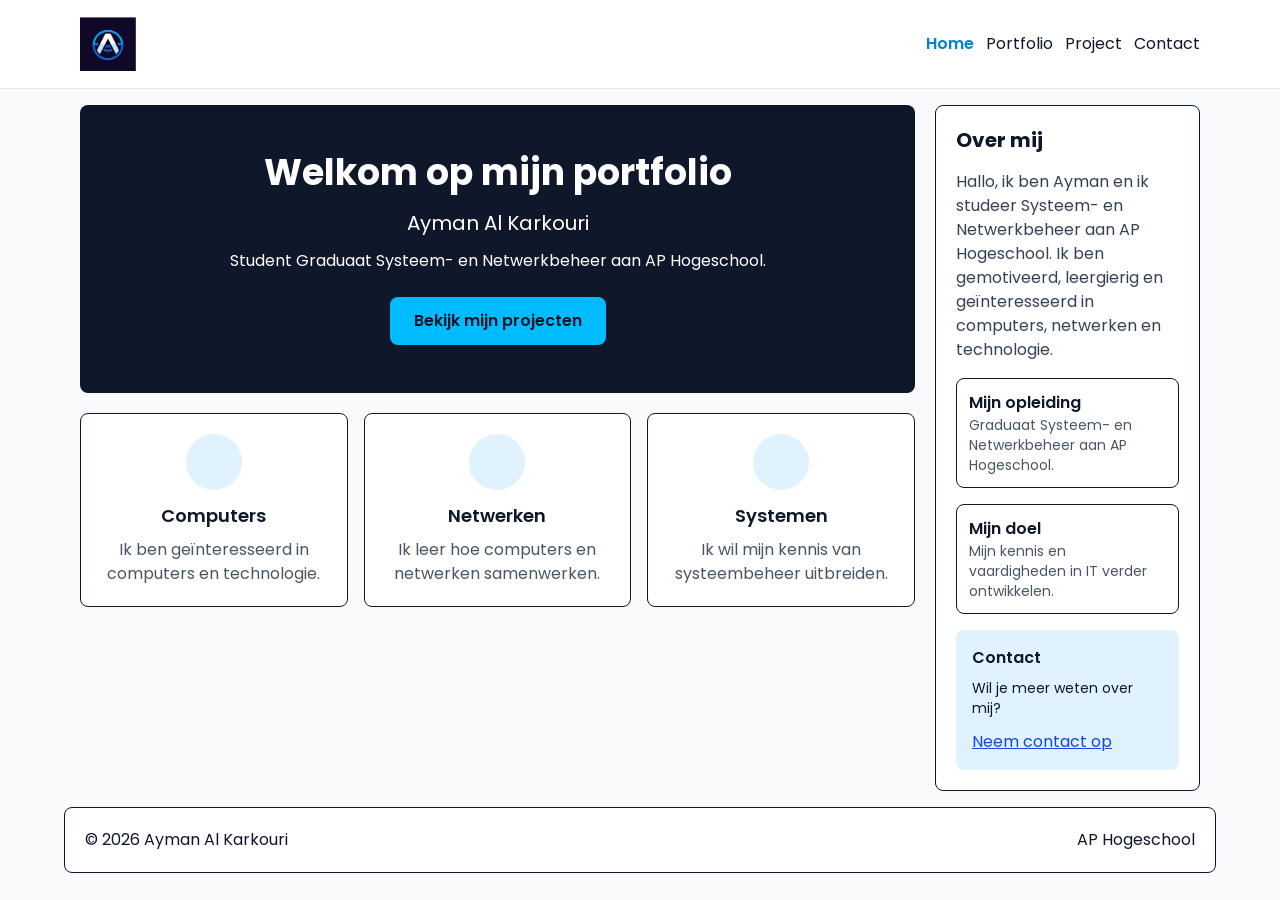
==== index.html @ 29432121 "Eerste versie van mijn portfolio" ====
<!DOCTYPE html>
<html lang="nl-BE">
<head>
    <meta charset="UTF-8">
    <meta name="viewport" content="width=device-width, initial-scale=1.0">
    <meta name="description" content="Ontdek het portfolio van Ayman Al Karkouri, student Systeem- en Netwerkbeheer aan AP Hogeschool. Bekijk mijn projecten en vaardigheden in IT.">
    <title>Home | Ayman Al Karkouri</title>
    <link rel="stylesheet" href="css/tailwind.css">
    <link rel="stylesheet" href="css/style.css">
</head>

<body class="bg-slate-50 text-slate-900">

<a href="#inhoud"
   class="sr-only focus:not-sr-only focus:absolute focus:top-2 focus:left-2 focus:z-50 bg-sky-400 text-slate-900 p-3 rounded-lg focus-visible:outline-2 focus-visible:outline-offset-2 focus-visible:outline-blue-700">
    Ga naar de inhoud
</a>


<header class="bg-white border-b border-slate-200">
    <div class="max-w-6xl mx-auto p-4 flex flex-wrap items-center justify-between gap-4">
        <a href="index.html">
            <img src="images/Schermafbeelding 2026-10-28 121347.png" alt="#"
                 class="w-14 h-14 object-contain">
        </a>

        <input type="checkbox" id="menu" class="peer sr-only">
        
<label for="menu"
       class="md:hidden bg-sky-400 px-4 py-2 rounded cursor-pointer peer-focus-visible:outline-2 peer-focus-visible:outline-offset-2 peer-focus-visible:outline-blue-700">
    Menu
</label>


        <nav class="hidden w-full peer-checked:block md:block md:w-auto">
            <ul class="flex flex-col md:flex-row gap-3">
                <li><a href="index.html" class="block text-sky-600 font-semibold">Home</a></li>
                <li><a href="portfolio.html" class="block hover:text-sky-600">Portfolio</a></li>
                <li><a href="project.html" class="block hover:text-sky-600">Project</a></li>
                <li><a href="contact.html" class="block hover:text-sky-600">Contact</a></li>
            </ul>
        </nav>
    </div>
</header>

<div class="max-w-6xl mx-auto p-4 grid grid-cols-1 md:grid-cols-3 lg:grid-cols-4 gap-5">

    
<main id="inhoud" class="md:col-span-2 lg:col-span-3">


        <section class="bg-slate-900 text-white rounded-lg p-8 md:p-12 text-center mb-5">
            <h1 class="text-3xl md:text-4xl font-bold mb-4">
                Welkom op mijn portfolio
            </h1>

            <p class="mb-3 text-xl">Ayman Al Karkouri</p>

            <p class="mb-6">
                Student Graduaat Systeem- en Netwerkbeheer
                aan AP Hogeschool.
            </p>

            <a href="portfolio.html"
               class="inline-block bg-sky-400 text-slate-900 px-6 py-3 rounded-lg font-semibold hover:bg-sky-300">
                Bekijk mijn projecten
            </a>
        </section>

        <section class="grid grid-cols-1 sm:grid-cols-2 lg:grid-cols-3 gap-4">

            <article class="bg-white border rounded-lg p-5 text-center">
                <div class="w-14 h-14 bg-sky-100 rounded-full mx-auto mb-3 flex items-center justify-center text-2xl">
                    
                </div>
                <h2 class="font-semibold text-lg mb-2">Computers</h2>
                <p class="text-gray-600">
                    Ik ben geïnteresseerd in computers en technologie.
                </p>
            </article>

            <article class="bg-white border rounded-lg p-5 text-center">
                <div class="w-14 h-14 bg-sky-100 rounded-full mx-auto mb-3 flex items-center justify-center text-2xl">
                    
                </div>
                <h2 class="font-semibold text-lg mb-2">Netwerken</h2>
                <p class="text-gray-600">
                    Ik leer hoe computers en netwerken samenwerken.
                </p>
            </article>

            <article class="bg-white border rounded-lg p-5 text-center">
                <div class="w-14 h-14 bg-sky-100 rounded-full mx-auto mb-3 flex items-center justify-center text-2xl">
                    
                </div>
                <h2 class="font-semibold text-lg mb-2">Systemen</h2>
                <p class="text-gray-600">
                    Ik wil mijn kennis van systeembeheer uitbreiden.
                </p>
            </article>

        </section>
    </main>

    <aside class="bg-white border rounded-lg p-5 flex flex-col gap-4">
        <h2 class="text-xl font-bold">Over mij</h2>

        <p class="text-gray-700">
            Hallo, ik ben Ayman en ik studeer Systeem- en
            Netwerkbeheer aan AP Hogeschool. Ik ben
            gemotiveerd, leergierig en geïnteresseerd in
            computers, netwerken en technologie.
        </p>

        <div class="border rounded-lg p-3">
            <h3 class="font-semibold">Mijn opleiding</h3>
            <p class="text-sm text-gray-600">
                Graduaat Systeem- en Netwerkbeheer
                aan AP Hogeschool.
            </p>
        </div>

        <div class="border rounded-lg p-3">
            <h3 class="font-semibold">Mijn doel</h3>
            <p class="text-sm text-gray-600">
                Mijn kennis en vaardigheden in IT
                verder ontwikkelen.
            </p>
        </div>

        <div class="bg-sky-100 p-4 rounded-lg mt-auto">
            <h3 class="font-semibold mb-2">Contact</h3>
            <p class="text-sm mb-3">
                Wil je meer weten over mij?
            </p>
            <a href="contact.html" class="text-blue-700 underline">
                Neem contact op
            </a>
        </div>
    </aside>

</div>

<footer class="max-w-6xl mx-auto bg-white border rounded-lg p-5 mb-5 flex flex-wrap justify-between gap-3">
    <p>© 2026 Ayman Al Karkouri</p>
    <p>AP Hogeschool</p>
</footer>

</body>
</html>
---- css/style.css ----
@import url('https://fonts.googleapis.com/css2?family=Poppins:wght@400;600;700&display=swap');

body {
    font-family: 'Poppins', sans-serif;
}




/* Toetsenbordfocus voor alle links en knoppen */

a:focus-visible,
button:focus-visible,
input:focus-visible,
textarea:focus-visible,
select:focus-visible,
label[for="menu"]:focus-visible {
    outline: 3px solid #2563EB;
    outline-offset: 3px;
}
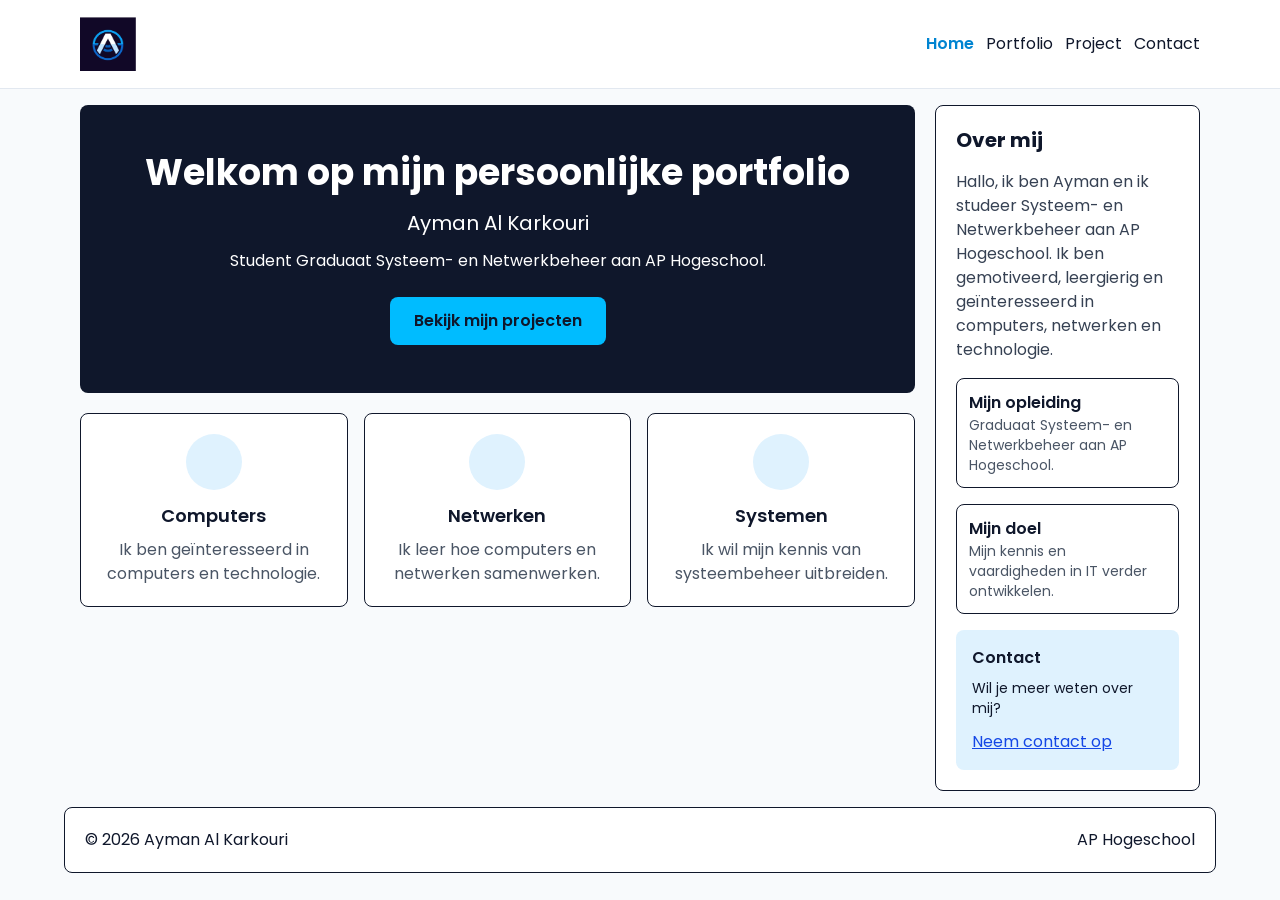
==== commit 532b02cb: "controle" ====
--- a/index.html
+++ b/index.html
@@ -51,7 +51,7 @@
 
         <section class="bg-slate-900 text-white rounded-lg p-8 md:p-12 text-center mb-5">
             <h1 class="text-3xl md:text-4xl font-bold mb-4">
-                Welkom op mijn portfolio
+                Welkom op mijn persoonlijke portfolio
             </h1>
 
             <p class="mb-3 text-xl">Ayman Al Karkouri</p>
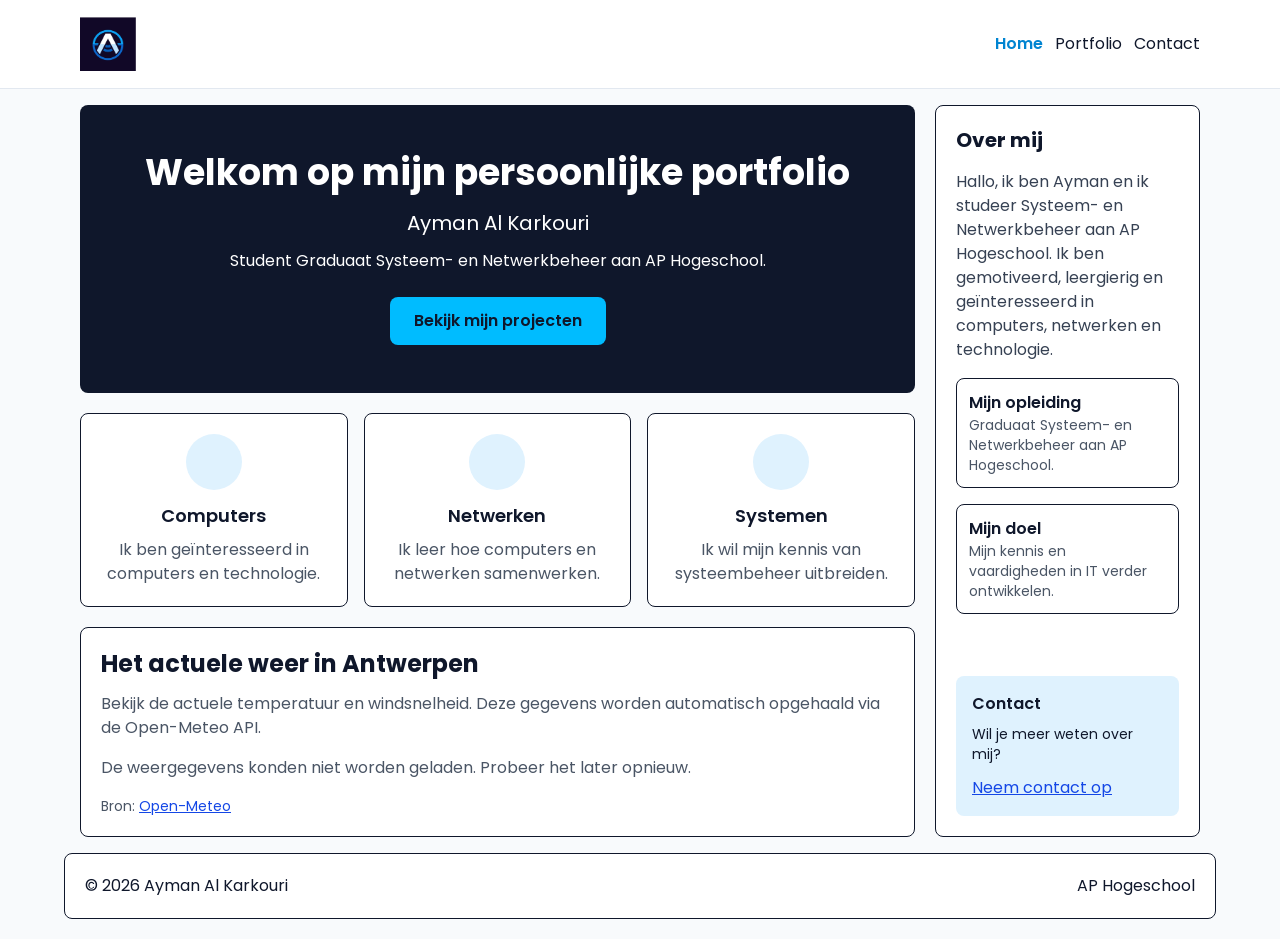
==== commit 725804a3: "Labo 9 - Portfolio" ====
--- a/index.html
+++ b/index.html
@@ -1,3 +1,4 @@
+
 <!DOCTYPE html>
 <html lang="nl-BE">
 <head>
@@ -5,8 +6,12 @@
     <meta name="viewport" content="width=device-width, initial-scale=1.0">
     <meta name="description" content="Ontdek het portfolio van Ayman Al Karkouri, student Systeem- en Netwerkbeheer aan AP Hogeschool. Bekijk mijn projecten en vaardigheden in IT.">
     <title>Home | Ayman Al Karkouri</title>
+
     <link rel="stylesheet" href="css/tailwind.css">
     <link rel="stylesheet" href="css/style.css">
+
+    <script defer src="js/menu.js"></script>
+    <script defer src="js/weer.js"></script>
 </head>
 
 <body class="bg-slate-50 text-slate-900">
@@ -16,40 +21,64 @@
     Ga naar de inhoud
 </a>
 
-
 <header class="bg-white border-b border-slate-200">
     <div class="max-w-6xl mx-auto p-4 flex flex-wrap items-center justify-between gap-4">
+
         <a href="index.html">
-            <img src="images/Schermafbeelding 2026-10-28 121347.png" alt="#"
+            <img src="images/schermafbeelding.png" alt="Logo"
                  class="w-14 h-14 object-contain">
         </a>
 
         <input type="checkbox" id="menu" class="peer sr-only">
-        
-<label for="menu"
-       class="md:hidden bg-sky-400 px-4 py-2 rounded cursor-pointer peer-focus-visible:outline-2 peer-focus-visible:outline-offset-2 peer-focus-visible:outline-blue-700">
-    Menu
-</label>
-
-
-        <nav class="hidden w-full peer-checked:block md:block md:w-auto">
+
+        <label for="menu"
+               class="md:hidden bg-sky-400 px-4 py-2 rounded cursor-pointer peer-focus-visible:outline-2 peer-focus-visible:outline-offset-2 peer-focus-visible:outline-blue-700">
+            Menu
+        </label>
+
+        <nav aria-label="Hoofdmenu" class="hidden w-full peer-checked:block md:block md:w-auto">
             <ul class="flex flex-col md:flex-row gap-3">
-                <li><a href="index.html" class="block text-sky-600 font-semibold">Home</a></li>
-                <li><a href="portfolio.html" class="block hover:text-sky-600">Portfolio</a></li>
-                <li><a href="project.html" class="block hover:text-sky-600">Project</a></li>
-                <li><a href="contact.html" class="block hover:text-sky-600">Contact</a></li>
+
+                <li>
+                    <a href="index.html" aria-current="page" class="block text-sky-600 font-semibold">Home</a>
+                </li>
+
+                <li class="group relative">
+                    <a href="portfolio.html" class="block hover:text-sky-600">Portfolio</a>
+
+                    <ul class="absolute left-0 top-full z-10 hidden w-48 rounded-lg border bg-white p-2 shadow-lg group-hover:block group-focus-within:block">
+
+                        <li><a href="netwerken.html" class="block rounded px-3 py-2 hover:bg-gray-100">Netwerken</a></li>
+
+                        <li><a href="windows-server.html" class="block rounded px-3 py-2 hover:bg-gray-100">Windows Server</a></li>
+
+                        <li><a href="linux.html" class="block rounded px-3 py-2 hover:bg-gray-100">Linux</a></li>
+
+                        <li><a href="packet-tracer.html" class="block rounded px-3 py-2 hover:bg-gray-100">Packet Tracer</a></li>
+
+                        <li><a href="vmware.html" class="block rounded px-3 py-2 hover:bg-gray-100">VMware</a></li>
+
+                        <li><a href="webtechnologie.html" class="block rounded px-3 py-2 hover:bg-gray-100">Webtechnologie</a></li>
+
+                    </ul>
+                </li>
+
+                <li>
+                    <a href="contact.html" class="block hover:text-sky-600">Contact</a>
+                </li>
+
             </ul>
         </nav>
+
     </div>
 </header>
 
 <div class="max-w-6xl mx-auto p-4 grid grid-cols-1 md:grid-cols-3 lg:grid-cols-4 gap-5">
 
-    
-<main id="inhoud" class="md:col-span-2 lg:col-span-3">
-
+    <main id="inhoud" class="md:col-span-2 lg:col-span-3">
 
         <section class="bg-slate-900 text-white rounded-lg p-8 md:p-12 text-center mb-5">
+
             <h1 class="text-3xl md:text-4xl font-bold mb-4">
                 Welkom op mijn persoonlijke portfolio
             </h1>
@@ -65,44 +94,83 @@
                class="inline-block bg-sky-400 text-slate-900 px-6 py-3 rounded-lg font-semibold hover:bg-sky-300">
                 Bekijk mijn projecten
             </a>
+
         </section>
 
-        <section class="grid grid-cols-1 sm:grid-cols-2 lg:grid-cols-3 gap-4">
+        <div class="grid grid-cols-1 sm:grid-cols-2 lg:grid-cols-3 gap-4">
 
             <article class="bg-white border rounded-lg p-5 text-center">
+
                 <div class="w-14 h-14 bg-sky-100 rounded-full mx-auto mb-3 flex items-center justify-center text-2xl">
-                    
                 </div>
+
                 <h2 class="font-semibold text-lg mb-2">Computers</h2>
+
                 <p class="text-gray-600">
                     Ik ben geïnteresseerd in computers en technologie.
                 </p>
+
             </article>
 
             <article class="bg-white border rounded-lg p-5 text-center">
+
                 <div class="w-14 h-14 bg-sky-100 rounded-full mx-auto mb-3 flex items-center justify-center text-2xl">
-                    
                 </div>
+
                 <h2 class="font-semibold text-lg mb-2">Netwerken</h2>
+
                 <p class="text-gray-600">
                     Ik leer hoe computers en netwerken samenwerken.
                 </p>
+
             </article>
 
             <article class="bg-white border rounded-lg p-5 text-center">
+
                 <div class="w-14 h-14 bg-sky-100 rounded-full mx-auto mb-3 flex items-center justify-center text-2xl">
-                    
                 </div>
+
                 <h2 class="font-semibold text-lg mb-2">Systemen</h2>
+
                 <p class="text-gray-600">
                     Ik wil mijn kennis van systeembeheer uitbreiden.
                 </p>
+
             </article>
 
+        </div>
+
+        <section class="bg-white border rounded-lg p-5 mt-5">
+
+            <h2 class="text-2xl font-bold mb-3">
+                Het actuele weer in Antwerpen
+            </h2>
+
+            <p class="text-gray-600 mb-4">
+                Bekijk de actuele temperatuur en windsnelheid.
+                Deze gegevens worden automatisch opgehaald via de Open-Meteo API.
+            </p>
+
+            <p id="weer-melding" role="status" class="text-gray-600">
+                Weergegevens laden...
+            </p>
+
+            <div id="weer-lijst"></div>
+
+            <p class="text-sm text-gray-600 mt-4">
+                Bron:
+                <a href="https://open-meteo.com/"
+                   class="text-blue-700 underline">
+                    Open-Meteo
+                </a>
+            </p>
+
         </section>
+
     </main>
 
     <aside class="bg-white border rounded-lg p-5 flex flex-col gap-4">
+
         <h2 class="text-xl font-bold">Over mij</h2>
 
         <p class="text-gray-700">
@@ -113,37 +181,78 @@
         </p>
 
         <div class="border rounded-lg p-3">
+
             <h3 class="font-semibold">Mijn opleiding</h3>
+
             <p class="text-sm text-gray-600">
                 Graduaat Systeem- en Netwerkbeheer
                 aan AP Hogeschool.
             </p>
+
         </div>
 
         <div class="border rounded-lg p-3">
+
             <h3 class="font-semibold">Mijn doel</h3>
+
             <p class="text-sm text-gray-600">
                 Mijn kennis en vaardigheden in IT
                 verder ontwikkelen.
             </p>
+
         </div>
 
         <div class="bg-sky-100 p-4 rounded-lg mt-auto">
+
             <h3 class="font-semibold mb-2">Contact</h3>
+
             <p class="text-sm mb-3">
                 Wil je meer weten over mij?
             </p>
+
             <a href="contact.html" class="text-blue-700 underline">
                 Neem contact op
             </a>
-        </div>
+
+        </div>
+
     </aside>
 
 </div>
 
+<template id="weer-sjabloon">
+
+    <div class="grid grid-cols-1 sm:grid-cols-2 gap-4">
+
+        <article class="bg-sky-100 rounded-lg p-5 text-center">
+
+            <h3 class="font-semibold mb-2">
+                Temperatuur
+            </h3>
+
+            <p data-veld="temperatuur" class="text-3xl font-bold text-slate-900"></p>
+
+        </article>
+
+        <article class="bg-sky-100 rounded-lg p-5 text-center">
+
+            <h3 class="font-semibold mb-2">
+                Windsnelheid
+            </h3>
+
+            <p data-veld="windsnelheid" class="text-3xl font-bold text-slate-900"></p>
+
+        </article>
+
+    </div>
+
+</template>
+
 <footer class="max-w-6xl mx-auto bg-white border rounded-lg p-5 mb-5 flex flex-wrap justify-between gap-3">
+
     <p>© 2026 Ayman Al Karkouri</p>
     <p>AP Hogeschool</p>
+
 </footer>
 
 </body>
